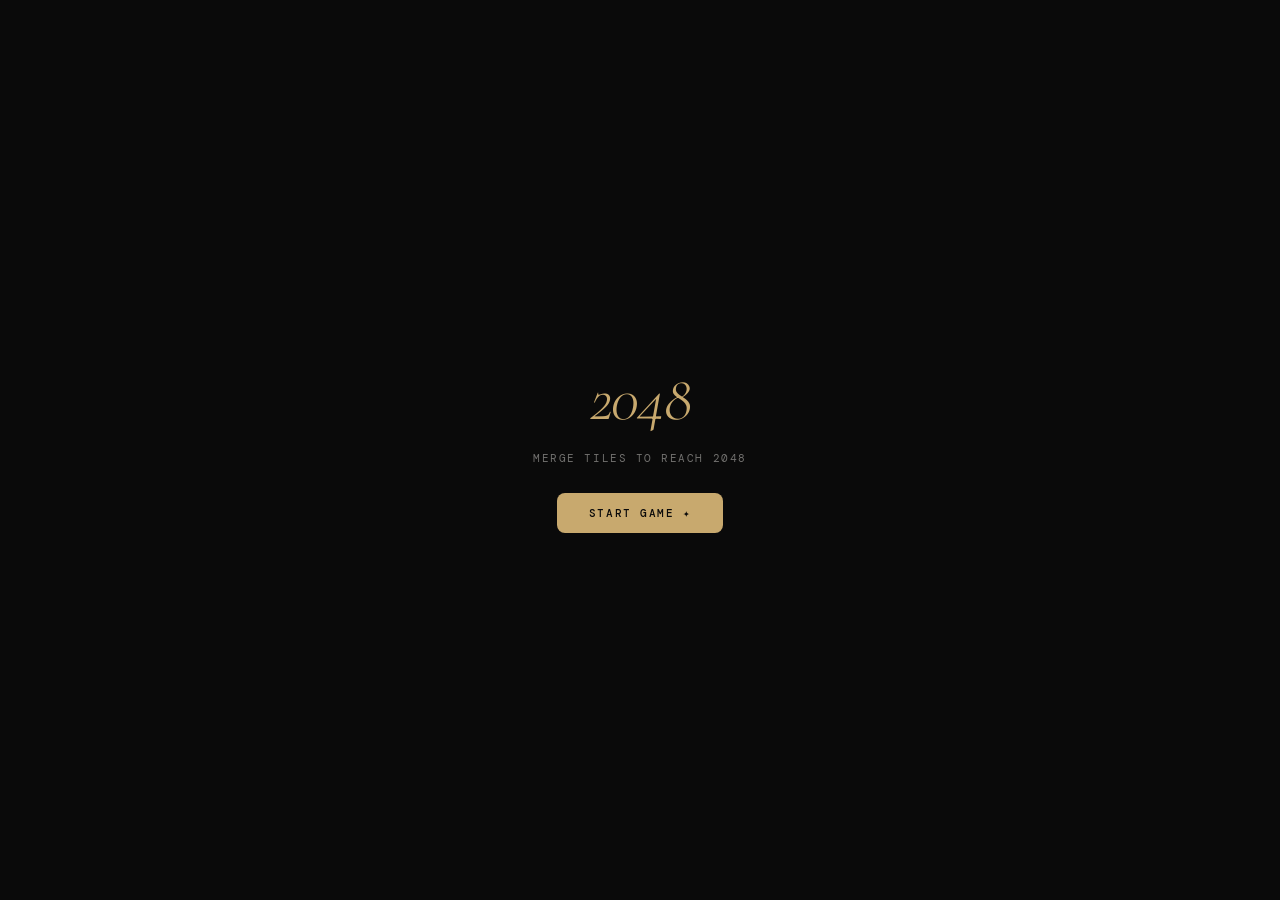
==== 2048.html @ 6834151e "games!!! added mini games and stuff, everything is working, could've been better, but i dont really " ====
<!DOCTYPE html>
<html lang="en" data-theme="dark">
<head>
<meta charset="UTF-8"/>
<meta name="viewport" content="width=device-width, initial-scale=1.0"/>
<title>2048</title>
<link href="https://fonts.googleapis.com/css2?family=DM+Mono:ital,wght@0,300;0,400;0,500&family=Cormorant+Garamond:ital,wght@0,300;0,400;0,600&display=swap" rel="stylesheet"/>
<style>
*, *::before, *::after { box-sizing: border-box; margin: 0; padding: 0; }

[data-theme="dark"] {
  --bg: #0a0a0a;
  --surface: #111111;
  --surface2: #181818;
  --border: rgba(255,255,255,0.08);
  --border2: rgba(255,255,255,0.15);
  --text: #f0ede8;
  --muted: rgba(240,237,232,0.45);
  --accent: #c8a96e;
  --accent-dim: rgba(200,169,110,0.12);
  --accent-border: rgba(200,169,110,0.3);
  --accent-text: #0a0a0a;
}
[data-theme="light"] {
  --bg: #f7f5f0;
  --surface: #ffffff;
  --surface2: #f0ede6;
  --border: rgba(0,0,0,0.08);
  --border2: rgba(0,0,0,0.16);
  --text: #1a1814;
  --muted: rgba(26,24,20,0.45);
  --accent: #9e7a3f;
  --accent-dim: rgba(158,122,63,0.10);
  --accent-border: rgba(158,122,63,0.3);
  --accent-text: #ffffff;
}

html, body {
  width: 100%; height: 100%;
  background: var(--bg);
  color: var(--text);
  font-family: 'DM Mono', monospace;
  overflow: hidden;
}

/* ── START SCREEN ── */
#start-screen {
  position: fixed;
  inset: 0;
  display: flex;
  flex-direction: column;
  align-items: center;
  justify-content: center;
  gap: 20px;
  background: var(--bg);
  z-index: 100;
}
#start-screen.hidden { display: none; }

.start-title {
  font-family: 'Cormorant Garamond', Georgia, serif;
  font-size: 64px;
  font-weight: 300;
  font-style: italic;
  color: var(--accent);
  letter-spacing: -0.02em;
  line-height: 1;
}
.start-sub {
  font-size: 11px;
  color: var(--muted);
  letter-spacing: 0.14em;
  text-transform: uppercase;
}
.start-btn {
  margin-top: 8px;
  padding: 13px 32px;
  background: var(--accent);
  border: none;
  border-radius: 8px;
  font-family: 'DM Mono', monospace;
  font-size: 11px;
  letter-spacing: 0.14em;
  text-transform: uppercase;
  color: var(--accent-text);
  cursor: pointer;
  font-weight: 500;
  transition: opacity 0.2s;
}
.start-btn:hover { opacity: 0.85; }

/* ── GAME SCREEN ── */
#game-screen {
  display: flex;
  flex-direction: column;
  align-items: center;
  justify-content: center;
  height: 100%;
  padding: 16px;
  gap: 14px;
}
#game-screen.hidden { display: none; }

/* ── HUD ── */
.hud {
  display: flex;
  gap: 12px;
  align-items: center;
}
.hud-box {
  background: var(--surface);
  border: 1px solid var(--border2);
  border-radius: 8px;
  padding: 7px 16px;
  text-align: center;
  min-width: 80px;
}
.hud-label {
  font-size: 8px;
  letter-spacing: 0.2em;
  text-transform: uppercase;
  color: var(--muted);
  display: block;
  margin-bottom: 3px;
}
.hud-val {
  font-size: 18px;
  font-weight: 500;
  color: var(--text);
}

/* ── BOARD ── */
.board-wrap {
  position: relative;
}
.board {
  display: grid;
  grid-template-columns: repeat(4, 90px);
  grid-template-rows: repeat(4, 90px);
  gap: 8px;
  background: var(--surface);
  border: 1px solid var(--accent-border);
  border-radius: 12px;
  padding: 10px;
  box-shadow: 0 0 40px rgba(200,169,110,0.07);
}

/* ── TILES ── */
.tile {
  width: 90px;
  height: 90px;
  border-radius: 8px;
  display: flex;
  align-items: center;
  justify-content: center;
  font-size: 26px;
  font-weight: 500;
  transition: all 0.08s ease;
  border: 1px solid;
}
.tile-0    { background: var(--surface2); border-color: var(--border); color: transparent; }
.tile-2    { background: rgba(200,169,110,0.08); border-color: rgba(200,169,110,0.18); color: var(--text); }
.tile-4    { background: rgba(200,169,110,0.15); border-color: rgba(200,169,110,0.28); color: var(--text); }
.tile-8    { background: #b8955a; border-color: #c8a96e; color: #fff; }
.tile-16   { background: #a07840; border-color: #c8a96e; color: #fff; }
.tile-32   { background: #8c6028; border-color: #c8a96e; color: #fff; font-size: 22px; }
.tile-64   { background: #6e4a14; border-color: #c8a96e; color: #f0ede8; font-size: 22px; }
.tile-128  { background: #c8a96e; border-color: #e0c080; color: #0a0a0a; font-size: 19px; }
.tile-256  { background: #d4b870; border-color: #e8d090; color: #0a0a0a; font-size: 19px; }
.tile-512  { background: #e0c880; border-color: #f0e0a0; color: #0a0a0a; font-size: 19px; }
.tile-1024 { background: #e8d890; border-color: #f8ebb0; color: #0a0a0a; font-size: 15px; }
.tile-2048 { background: #f0e8a0; border-color: #fff8c0; color: #0a0a0a; font-size: 15px; box-shadow: 0 0 24px rgba(240,232,160,0.4); }
.tile-4096 { background: #ffe0b0; border-color: #ffd090; color: #0a0a0a; font-size: 13px; }

.tile.pop {
  animation: tilePop 0.12s ease;
}
@keyframes tilePop {
  0%   { transform: scale(1); }
  50%  { transform: scale(1.1); }
  100% { transform: scale(1); }
}

/* ── GAMEOVER OVERLAY (on top of board only) ── */
.board-over {
  position: absolute;
  inset: 0;
  background: rgba(10,10,10,0.86);
  border-radius: 12px;
  display: none;
  flex-direction: column;
  align-items: center;
  justify-content: center;
  gap: 14px;
  z-index: 10;
}
.board-over.visible { display: flex; }
.over-title {
  font-family: 'Cormorant Garamond', Georgia, serif;
  font-size: 38px;
  font-weight: 300;
  font-style: italic;
  color: var(--accent);
}
.over-score {
  font-size: 12px;
  color: var(--muted);
  letter-spacing: 0.1em;
}
.over-btn {
  padding: 10px 24px;
  background: var(--accent);
  border: none;
  border-radius: 7px;
  font-family: 'DM Mono', monospace;
  font-size: 10px;
  letter-spacing: 0.14em;
  text-transform: uppercase;
  color: var(--accent-text);
  cursor: pointer;
  font-weight: 500;
  transition: opacity 0.2s;
}
.over-btn:hover { opacity: 0.85; }

/* ── CONTROLS ── */
.controls {
  display: flex;
  gap: 8px;
}
.btn {
  padding: 9px 20px;
  border-radius: 7px;
  font-family: 'DM Mono', monospace;
  font-size: 10px;
  letter-spacing: 0.12em;
  text-transform: uppercase;
  cursor: pointer;
  border: 1px solid;
  transition: all 0.18s ease;
}
.btn-primary {
  background: var(--accent);
  border-color: var(--accent);
  color: var(--accent-text);
  font-weight: 500;
}
.btn-primary:hover { opacity: 0.85; }
.btn-ghost {
  background: transparent;
  border-color: var(--border2);
  color: var(--muted);
}
.btn-ghost:hover { color: var(--text); border-color: var(--accent-border); }

.win-badge {
  background: var(--accent-dim);
  border: 1px solid var(--accent-border);
  border-radius: 100px;
  padding: 5px 14px;
  font-size: 10px;
  color: var(--accent);
  letter-spacing: 0.1em;
  display: none;
}
.win-badge.visible { display: inline-block; }

.note {
  font-size: 10px;
  color: var(--muted);
  letter-spacing: 0.08em;
}

/* ── SCROLLBAR ── */
::-webkit-scrollbar { width: 6px; height: 6px; }
::-webkit-scrollbar-track { background: var(--bg); }
::-webkit-scrollbar-thumb { background: var(--border2); border-radius: 100px; }
::-webkit-scrollbar-thumb:hover { background: var(--accent-border); }
::-webkit-scrollbar-corner { background: var(--bg); }
* { scrollbar-width: thin; scrollbar-color: var(--border2) var(--bg); }
</style>
</head>
<body>

<!-- START SCREEN -->
<div id="start-screen">
  <div class="start-title">2048</div>
  <div class="start-sub">Merge tiles to reach 2048</div>
  <button class="start-btn" onclick="startGame()">Start Game ✦</button>
</div>

<!-- GAME SCREEN -->
<div id="game-screen" class="hidden">
  <div class="hud">
    <div class="hud-box">
      <span class="hud-label">Score</span>
      <span class="hud-val" id="score">0</span>
    </div>
    <div class="hud-box">
      <span class="hud-label">Best</span>
      <span class="hud-val" id="best">0</span>
    </div>
  </div>

  <div class="win-badge" id="winBadge">✦ You reached 2048!</div>

  <div class="board-wrap">
    <div class="board" id="board"></div>
    <div class="board-over" id="boardOver">
      <div class="over-title" id="overTitle">Game Over</div>
      <div class="over-score" id="overScore"></div>
      <button class="over-btn" onclick="startGame()">↺ Try Again</button>
    </div>
  </div>

  <div class="controls">
    <button class="btn btn-primary" onclick="startGame()">↺ New Game</button>
    <button class="btn btn-ghost" onclick="undoMove()">↩ Undo</button>
  </div>
  <div class="note">Arrow keys · WASD · Swipe to merge tiles</div>
</div>

<script>
let board, score, best = 0, won = false, history = [];

function startGame() {
  board = Array.from({ length: 4 }, () => Array(4).fill(0));
  score = 0; won = false; history = [];
  addTile(); addTile();
  document.getElementById('start-screen').classList.add('hidden');
  document.getElementById('game-screen').classList.remove('hidden');
  document.getElementById('boardOver').classList.remove('visible');
  document.getElementById('winBadge').classList.remove('visible');
  render();
}

function addTile() {
  const empty = [];
  for (let r = 0; r < 4; r++)
    for (let c = 0; c < 4; c++)
      if (board[r][c] === 0) empty.push({ r, c });
  if (!empty.length) return null;
  const { r, c } = empty[Math.floor(Math.random() * empty.length)];
  board[r][c] = Math.random() < 0.9 ? 2 : 4;
  return { r, c };
}

function render(newCell) {
  const b = document.getElementById('board');
  b.innerHTML = '';
  for (let r = 0; r < 4; r++) {
    for (let c = 0; c < 4; c++) {
      const v = board[r][c];
      const el = document.createElement('div');
      el.className = 'tile tile-' + (v > 4096 ? 4096 : v);
      el.textContent = v || '';
      if (newCell && newCell.r === r && newCell.c === c) el.classList.add('pop');
      b.appendChild(el);
    }
  }
  document.getElementById('score').textContent = score;
  if (score > best) {
    best = score;
    document.getElementById('best').textContent = best;
  }
}

function slide(row) {
  let arr = row.filter(x => x);
  for (let i = 0; i < arr.length - 1; i++) {
    if (arr[i] === arr[i + 1]) {
      arr[i] *= 2;
      score += arr[i];
      arr.splice(i + 1, 1);
    }
  }
  while (arr.length < 4) arr.push(0);
  return arr;
}

function move(dir) {
  const prev = board.map(r => [...r]);
  let changed = false;

  if (dir === 'left') {
    for (let r = 0; r < 4; r++) {
      const n = slide(board[r]);
      if (n.some((v, i) => v !== board[r][i])) { board[r] = n; changed = true; }
    }
  } else if (dir === 'right') {
    for (let r = 0; r < 4; r++) {
      const n = slide([...board[r]].reverse()).reverse();
      if (n.some((v, i) => v !== board[r][i])) { board[r] = n; changed = true; }
    }
  } else if (dir === 'up') {
    for (let c = 0; c < 4; c++) {
      const col = board.map(r => r[c]);
      const n = slide(col);
      n.forEach((v, r) => { if (v !== board[r][c]) { board[r][c] = v; changed = true; } });
    }
  } else if (dir === 'down') {
    for (let c = 0; c < 4; c++) {
      const col = board.map(r => r[c]).reverse();
      const n = slide(col).reverse();
      n.forEach((v, r) => { if (v !== board[r][c]) { board[r][c] = v; changed = true; } });
    }
  }

  if (!changed) return;
  history.push({ board: prev.map(r => [...r]), score });
  const nc = addTile();

  if (!won && board.flat().includes(2048)) {
    won = true;
    document.getElementById('winBadge').classList.add('visible');
  }

  render(nc);

  if (isGameOver()) {
    document.getElementById('overTitle').textContent = 'Game Over';
    document.getElementById('overScore').textContent = 'Score: ' + score;
    document.getElementById('boardOver').classList.add('visible');
  }
}

function undoMove() {
  if (!history.length) return;
  const h = history.pop();
  board = h.board;
  score = h.score;
  render();
  document.getElementById('boardOver').classList.remove('visible');
}

function isGameOver() {
  for (let r = 0; r < 4; r++)
    for (let c = 0; c < 4; c++) {
      if (board[r][c] === 0) return false;
      if (c < 3 && board[r][c] === board[r][c + 1]) return false;
      if (r < 3 && board[r][c] === board[r + 1][c]) return false;
    }
  return true;
}

// Keyboard
document.addEventListener('keydown', e => {
  if (document.getElementById('start-screen').classList.contains('hidden') === false) return;
  const map = { ArrowLeft: 'left', ArrowRight: 'right', ArrowUp: 'up', ArrowDown: 'down', a: 'left', d: 'right', w: 'up', s: 'down' };
  if (map[e.key]) { e.preventDefault(); move(map[e.key]); }
});

// Touch swipe
let tx, ty;
document.addEventListener('touchstart', e => { tx = e.touches[0].clientX; ty = e.touches[0].clientY; }, { passive: true });
document.addEventListener('touchend', e => {
  if (!tx) return;
  const dx = e.changedTouches[0].clientX - tx;
  const dy = e.changedTouches[0].clientY - ty;
  if (Math.abs(dx) > Math.abs(dy)) { if (Math.abs(dx) > 30) move(dx > 0 ? 'right' : 'left'); }
  else { if (Math.abs(dy) > 30) move(dy > 0 ? 'down' : 'up'); }
  tx = ty = null;
}, { passive: true });

// Theme sync from parent
try {
  const t = window.parent.document.documentElement.getAttribute('data-theme');
  if (t) document.documentElement.setAttribute('data-theme', t);
} catch (e) {}
</script>
</body>
</html>
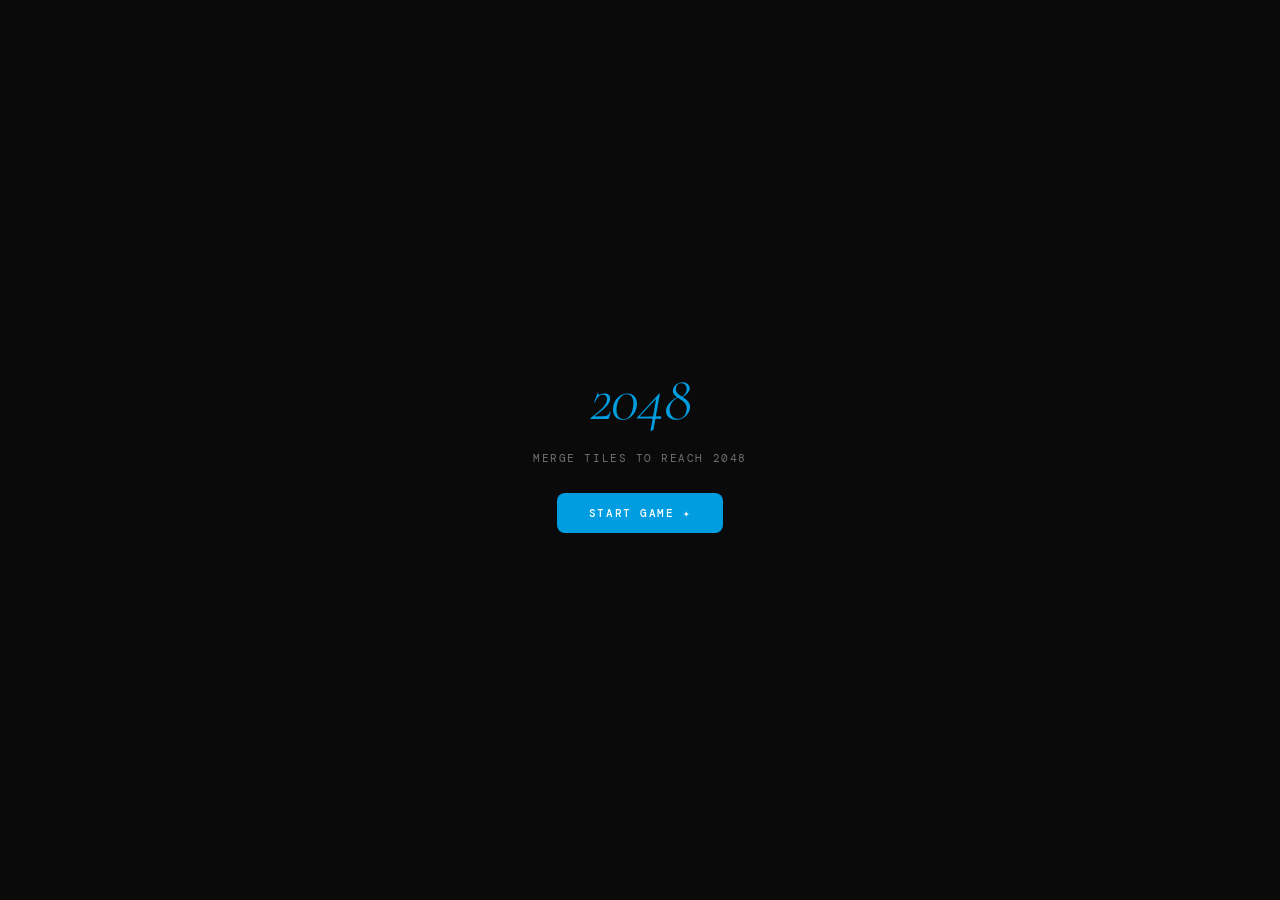
==== commit ab3e6a19: "Updates L/XL Insurance changes and Visual changes UI/UIX" ====
--- a/2048.html
+++ b/2048.html
@@ -1,472 +1,639 @@
-<!DOCTYPE html>
+﻿<!doctype html>
 <html lang="en" data-theme="dark">
-<head>
-<meta charset="UTF-8"/>
-<meta name="viewport" content="width=device-width, initial-scale=1.0"/>
-<title>2048</title>
-<link href="https://fonts.googleapis.com/css2?family=DM+Mono:ital,wght@0,300;0,400;0,500&family=Cormorant+Garamond:ital,wght@0,300;0,400;0,600&display=swap" rel="stylesheet"/>
-<style>
-*, *::before, *::after { box-sizing: border-box; margin: 0; padding: 0; }
-
-[data-theme="dark"] {
-  --bg: #0a0a0a;
-  --surface: #111111;
-  --surface2: #181818;
-  --border: rgba(255,255,255,0.08);
-  --border2: rgba(255,255,255,0.15);
-  --text: #f0ede8;
-  --muted: rgba(240,237,232,0.45);
-  --accent: #c8a96e;
-  --accent-dim: rgba(200,169,110,0.12);
-  --accent-border: rgba(200,169,110,0.3);
-  --accent-text: #0a0a0a;
-}
-[data-theme="light"] {
-  --bg: #f7f5f0;
-  --surface: #ffffff;
-  --surface2: #f0ede6;
-  --border: rgba(0,0,0,0.08);
-  --border2: rgba(0,0,0,0.16);
-  --text: #1a1814;
-  --muted: rgba(26,24,20,0.45);
-  --accent: #9e7a3f;
-  --accent-dim: rgba(158,122,63,0.10);
-  --accent-border: rgba(158,122,63,0.3);
-  --accent-text: #ffffff;
-}
-
-html, body {
-  width: 100%; height: 100%;
-  background: var(--bg);
-  color: var(--text);
-  font-family: 'DM Mono', monospace;
-  overflow: hidden;
-}
-
-/* ── START SCREEN ── */
-#start-screen {
-  position: fixed;
-  inset: 0;
-  display: flex;
-  flex-direction: column;
-  align-items: center;
-  justify-content: center;
-  gap: 20px;
-  background: var(--bg);
-  z-index: 100;
-}
-#start-screen.hidden { display: none; }
-
-.start-title {
-  font-family: 'Cormorant Garamond', Georgia, serif;
-  font-size: 64px;
-  font-weight: 300;
-  font-style: italic;
-  color: var(--accent);
-  letter-spacing: -0.02em;
-  line-height: 1;
-}
-.start-sub {
-  font-size: 11px;
-  color: var(--muted);
-  letter-spacing: 0.14em;
-  text-transform: uppercase;
-}
-.start-btn {
-  margin-top: 8px;
-  padding: 13px 32px;
-  background: var(--accent);
-  border: none;
-  border-radius: 8px;
-  font-family: 'DM Mono', monospace;
-  font-size: 11px;
-  letter-spacing: 0.14em;
-  text-transform: uppercase;
-  color: var(--accent-text);
-  cursor: pointer;
-  font-weight: 500;
-  transition: opacity 0.2s;
-}
-.start-btn:hover { opacity: 0.85; }
-
-/* ── GAME SCREEN ── */
-#game-screen {
-  display: flex;
-  flex-direction: column;
-  align-items: center;
-  justify-content: center;
-  height: 100%;
-  padding: 16px;
-  gap: 14px;
-}
-#game-screen.hidden { display: none; }
-
-/* ── HUD ── */
-.hud {
-  display: flex;
-  gap: 12px;
-  align-items: center;
-}
-.hud-box {
-  background: var(--surface);
-  border: 1px solid var(--border2);
-  border-radius: 8px;
-  padding: 7px 16px;
-  text-align: center;
-  min-width: 80px;
-}
-.hud-label {
-  font-size: 8px;
-  letter-spacing: 0.2em;
-  text-transform: uppercase;
-  color: var(--muted);
-  display: block;
-  margin-bottom: 3px;
-}
-.hud-val {
-  font-size: 18px;
-  font-weight: 500;
-  color: var(--text);
-}
-
-/* ── BOARD ── */
-.board-wrap {
-  position: relative;
-}
-.board {
-  display: grid;
-  grid-template-columns: repeat(4, 90px);
-  grid-template-rows: repeat(4, 90px);
-  gap: 8px;
-  background: var(--surface);
-  border: 1px solid var(--accent-border);
-  border-radius: 12px;
-  padding: 10px;
-  box-shadow: 0 0 40px rgba(200,169,110,0.07);
-}
-
-/* ── TILES ── */
-.tile {
-  width: 90px;
-  height: 90px;
-  border-radius: 8px;
-  display: flex;
-  align-items: center;
-  justify-content: center;
-  font-size: 26px;
-  font-weight: 500;
-  transition: all 0.08s ease;
-  border: 1px solid;
-}
-.tile-0    { background: var(--surface2); border-color: var(--border); color: transparent; }
-.tile-2    { background: rgba(200,169,110,0.08); border-color: rgba(200,169,110,0.18); color: var(--text); }
-.tile-4    { background: rgba(200,169,110,0.15); border-color: rgba(200,169,110,0.28); color: var(--text); }
-.tile-8    { background: #b8955a; border-color: #c8a96e; color: #fff; }
-.tile-16   { background: #a07840; border-color: #c8a96e; color: #fff; }
-.tile-32   { background: #8c6028; border-color: #c8a96e; color: #fff; font-size: 22px; }
-.tile-64   { background: #6e4a14; border-color: #c8a96e; color: #f0ede8; font-size: 22px; }
-.tile-128  { background: #c8a96e; border-color: #e0c080; color: #0a0a0a; font-size: 19px; }
-.tile-256  { background: #d4b870; border-color: #e8d090; color: #0a0a0a; font-size: 19px; }
-.tile-512  { background: #e0c880; border-color: #f0e0a0; color: #0a0a0a; font-size: 19px; }
-.tile-1024 { background: #e8d890; border-color: #f8ebb0; color: #0a0a0a; font-size: 15px; }
-.tile-2048 { background: #f0e8a0; border-color: #fff8c0; color: #0a0a0a; font-size: 15px; box-shadow: 0 0 24px rgba(240,232,160,0.4); }
-.tile-4096 { background: #ffe0b0; border-color: #ffd090; color: #0a0a0a; font-size: 13px; }
-
-.tile.pop {
-  animation: tilePop 0.12s ease;
-}
-@keyframes tilePop {
-  0%   { transform: scale(1); }
-  50%  { transform: scale(1.1); }
-  100% { transform: scale(1); }
-}
-
-/* ── GAMEOVER OVERLAY (on top of board only) ── */
-.board-over {
-  position: absolute;
-  inset: 0;
-  background: rgba(10,10,10,0.86);
-  border-radius: 12px;
-  display: none;
-  flex-direction: column;
-  align-items: center;
-  justify-content: center;
-  gap: 14px;
-  z-index: 10;
-}
-.board-over.visible { display: flex; }
-.over-title {
-  font-family: 'Cormorant Garamond', Georgia, serif;
-  font-size: 38px;
-  font-weight: 300;
-  font-style: italic;
-  color: var(--accent);
-}
-.over-score {
-  font-size: 12px;
-  color: var(--muted);
-  letter-spacing: 0.1em;
-}
-.over-btn {
-  padding: 10px 24px;
-  background: var(--accent);
-  border: none;
-  border-radius: 7px;
-  font-family: 'DM Mono', monospace;
-  font-size: 10px;
-  letter-spacing: 0.14em;
-  text-transform: uppercase;
-  color: var(--accent-text);
-  cursor: pointer;
-  font-weight: 500;
-  transition: opacity 0.2s;
-}
-.over-btn:hover { opacity: 0.85; }
-
-/* ── CONTROLS ── */
-.controls {
-  display: flex;
-  gap: 8px;
-}
-.btn {
-  padding: 9px 20px;
-  border-radius: 7px;
-  font-family: 'DM Mono', monospace;
-  font-size: 10px;
-  letter-spacing: 0.12em;
-  text-transform: uppercase;
-  cursor: pointer;
-  border: 1px solid;
-  transition: all 0.18s ease;
-}
-.btn-primary {
-  background: var(--accent);
-  border-color: var(--accent);
-  color: var(--accent-text);
-  font-weight: 500;
-}
-.btn-primary:hover { opacity: 0.85; }
-.btn-ghost {
-  background: transparent;
-  border-color: var(--border2);
-  color: var(--muted);
-}
-.btn-ghost:hover { color: var(--text); border-color: var(--accent-border); }
-
-.win-badge {
-  background: var(--accent-dim);
-  border: 1px solid var(--accent-border);
-  border-radius: 100px;
-  padding: 5px 14px;
-  font-size: 10px;
-  color: var(--accent);
-  letter-spacing: 0.1em;
-  display: none;
-}
-.win-badge.visible { display: inline-block; }
-
-.note {
-  font-size: 10px;
-  color: var(--muted);
-  letter-spacing: 0.08em;
-}
-
-/* ── SCROLLBAR ── */
-::-webkit-scrollbar { width: 6px; height: 6px; }
-::-webkit-scrollbar-track { background: var(--bg); }
-::-webkit-scrollbar-thumb { background: var(--border2); border-radius: 100px; }
-::-webkit-scrollbar-thumb:hover { background: var(--accent-border); }
-::-webkit-scrollbar-corner { background: var(--bg); }
-* { scrollbar-width: thin; scrollbar-color: var(--border2) var(--bg); }
-</style>
-</head>
-<body>
-
-<!-- START SCREEN -->
-<div id="start-screen">
-  <div class="start-title">2048</div>
-  <div class="start-sub">Merge tiles to reach 2048</div>
-  <button class="start-btn" onclick="startGame()">Start Game ✦</button>
-</div>
-
-<!-- GAME SCREEN -->
-<div id="game-screen" class="hidden">
-  <div class="hud">
-    <div class="hud-box">
-      <span class="hud-label">Score</span>
-      <span class="hud-val" id="score">0</span>
+  <head>
+    <meta charset="UTF-8" />
+    <meta name="viewport" content="width=device-width, initial-scale=1.0" />
+    <title>2048</title>
+    <link
+      href="https://fonts.googleapis.com/css2?family=DM+Mono:ital,wght@0,300;0,400;0,500&family=Cormorant+Garamond:ital,wght@0,300;0,400;0,600&display=swap"
+      rel="stylesheet"
+    />
+    <style>
+      *,
+      *::before,
+      *::after {
+        box-sizing: border-box;
+        margin: 0;
+        padding: 0;
+      }
+
+      [data-theme="dark"] {
+        --bg: #0a0a0a;
+        --surface: #111111;
+        --surface2: #181818;
+        --border: rgba(255, 255, 255, 0.08);
+        --border2: rgba(255, 255, 255, 0.15);
+        --text: #f0ede8;
+        --muted: rgba(240, 237, 232, 0.45);
+        --accent: #009de0;
+        --accent-dim: rgba(0, 157, 224, 0.12);
+        --accent-border: rgba(0, 157, 224, 0.3);
+        --accent-text: #ffffff;
+      }
+      [data-theme="light"] {
+        --bg: #f7f5f0;
+        --surface: #ffffff;
+        --surface2: #f0ede6;
+        --border: rgba(0, 0, 0, 0.08);
+        --border2: rgba(0, 0, 0, 0.16);
+        --text: #1a1814;
+        --muted: rgba(26, 24, 20, 0.45);
+        --accent: #0085c0;
+        --accent-dim: rgba(0, 133, 192, 0.1);
+        --accent-border: rgba(0, 133, 192, 0.3);
+        --accent-text: #ffffff;
+      }
+
+      html,
+      body {
+        width: 100%;
+        height: 100%;
+        background: var(--bg);
+        color: var(--text);
+        font-family: "DM Mono", monospace;
+        overflow: hidden;
+      }
+
+      /* ── START SCREEN ── */
+      #start-screen {
+        position: fixed;
+        inset: 0;
+        display: flex;
+        flex-direction: column;
+        align-items: center;
+        justify-content: center;
+        gap: 20px;
+        background: var(--bg);
+        z-index: 100;
+      }
+      #start-screen.hidden {
+        display: none;
+      }
+
+      .start-title {
+        font-family: "Cormorant Garamond", Georgia, serif;
+        font-size: 64px;
+        font-weight: 300;
+        font-style: italic;
+        color: var(--accent);
+        letter-spacing: -0.02em;
+        line-height: 1;
+      }
+      .start-sub {
+        font-size: 11px;
+        color: var(--muted);
+        letter-spacing: 0.14em;
+        text-transform: uppercase;
+      }
+      .start-btn {
+        margin-top: 8px;
+        padding: 13px 32px;
+        background: var(--accent);
+        border: none;
+        border-radius: 8px;
+        font-family: "DM Mono", monospace;
+        font-size: 11px;
+        letter-spacing: 0.14em;
+        text-transform: uppercase;
+        color: var(--accent-text);
+        cursor: pointer;
+        font-weight: 500;
+        transition: opacity 0.2s;
+      }
+      .start-btn:hover {
+        opacity: 0.85;
+      }
+
+      /* ── GAME SCREEN ── */
+      #game-screen {
+        display: flex;
+        flex-direction: column;
+        align-items: center;
+        justify-content: center;
+        height: 100%;
+        padding: 16px;
+        gap: 14px;
+      }
+      #game-screen.hidden {
+        display: none;
+      }
+
+      /* ── HUD ── */
+      .hud {
+        display: flex;
+        gap: 12px;
+        align-items: center;
+      }
+      .hud-box {
+        background: var(--surface);
+        border: 1px solid var(--border2);
+        border-radius: 8px;
+        padding: 7px 16px;
+        text-align: center;
+        min-width: 80px;
+      }
+      .hud-label {
+        font-size: 8px;
+        letter-spacing: 0.2em;
+        text-transform: uppercase;
+        color: var(--muted);
+        display: block;
+        margin-bottom: 3px;
+      }
+      .hud-val {
+        font-size: 18px;
+        font-weight: 500;
+        color: var(--text);
+      }
+
+      /* ── BOARD ── */
+      .board-wrap {
+        position: relative;
+      }
+      .board {
+        display: grid;
+        grid-template-columns: repeat(4, 90px);
+        grid-template-rows: repeat(4, 90px);
+        gap: 8px;
+        background: var(--surface);
+        border: 1px solid var(--accent-border);
+        border-radius: 12px;
+        padding: 10px;
+        box-shadow: 0 0 40px rgba(0, 157, 224, 0.07);
+      }
+
+      /* ── TILES ── */
+      .tile {
+        width: 90px;
+        height: 90px;
+        border-radius: 8px;
+        display: flex;
+        align-items: center;
+        justify-content: center;
+        font-size: 26px;
+        font-weight: 500;
+        transition: all 0.08s ease;
+        border: 1px solid;
+      }
+      .tile-0 {
+        background: var(--surface2);
+        border-color: var(--border);
+        color: transparent;
+      }
+      .tile-2 {
+        background: rgba(0, 157, 224, 0.08);
+        border-color: rgba(0, 157, 224, 0.18);
+        color: var(--text);
+      }
+      .tile-4 {
+        background: rgba(0, 157, 224, 0.15);
+        border-color: rgba(0, 157, 224, 0.28);
+        color: var(--text);
+      }
+      .tile-8 {
+        background: #b8955a;
+        border-color: #009de0;
+        color: #fff;
+      }
+      .tile-16 {
+        background: #a07840;
+        border-color: #009de0;
+        color: #fff;
+      }
+      .tile-32 {
+        background: #8c6028;
+        border-color: #009de0;
+        color: #fff;
+        font-size: 22px;
+      }
+      .tile-64 {
+        background: #6e4a14;
+        border-color: #009de0;
+        color: #f0ede8;
+        font-size: 22px;
+      }
+      .tile-128 {
+        background: #009de0;
+        border-color: #e0c080;
+        color: #0a0a0a;
+        font-size: 19px;
+      }
+      .tile-256 {
+        background: #d4b870;
+        border-color: #e8d090;
+        color: #0a0a0a;
+        font-size: 19px;
+      }
+      .tile-512 {
+        background: #e0c880;
+        border-color: #f0e0a0;
+        color: #0a0a0a;
+        font-size: 19px;
+      }
+      .tile-1024 {
+        background: #e8d890;
+        border-color: #f8ebb0;
+        color: #0a0a0a;
+        font-size: 15px;
+      }
+      .tile-2048 {
+        background: #f0e8a0;
+        border-color: #fff8c0;
+        color: #0a0a0a;
+        font-size: 15px;
+        box-shadow: 0 0 24px rgba(240, 232, 160, 0.4);
+      }
+      .tile-4096 {
+        background: #ffe0b0;
+        border-color: #ffd090;
+        color: #0a0a0a;
+        font-size: 13px;
+      }
+
+      .tile.pop {
+        animation: tilePop 0.12s ease;
+      }
+      @keyframes tilePop {
+        0% {
+          transform: scale(1);
+        }
+        50% {
+          transform: scale(1.1);
+        }
+        100% {
+          transform: scale(1);
+        }
+      }
+
+      /* ── GAMEOVER OVERLAY (on top of board only) ── */
+      .board-over {
+        position: absolute;
+        inset: 0;
+        background: rgba(10, 10, 10, 0.86);
+        border-radius: 12px;
+        display: none;
+        flex-direction: column;
+        align-items: center;
+        justify-content: center;
+        gap: 14px;
+        z-index: 10;
+      }
+      .board-over.visible {
+        display: flex;
+      }
+      .over-title {
+        font-family: "Cormorant Garamond", Georgia, serif;
+        font-size: 38px;
+        font-weight: 300;
+        font-style: italic;
+        color: var(--accent);
+      }
+      .over-score {
+        font-size: 12px;
+        color: var(--muted);
+        letter-spacing: 0.1em;
+      }
+      .over-btn {
+        padding: 10px 24px;
+        background: var(--accent);
+        border: none;
+        border-radius: 7px;
+        font-family: "DM Mono", monospace;
+        font-size: 10px;
+        letter-spacing: 0.14em;
+        text-transform: uppercase;
+        color: var(--accent-text);
+        cursor: pointer;
+        font-weight: 500;
+        transition: opacity 0.2s;
+      }
+      .over-btn:hover {
+        opacity: 0.85;
+      }
+
+      /* ── CONTROLS ── */
+      .controls {
+        display: flex;
+        gap: 8px;
+      }
+      .btn {
+        padding: 9px 20px;
+        border-radius: 7px;
+        font-family: "DM Mono", monospace;
+        font-size: 10px;
+        letter-spacing: 0.12em;
+        text-transform: uppercase;
+        cursor: pointer;
+        border: 1px solid;
+        transition: all 0.18s ease;
+      }
+      .btn-primary {
+        background: var(--accent);
+        border-color: var(--accent);
+        color: var(--accent-text);
+        font-weight: 500;
+      }
+      .btn-primary:hover {
+        opacity: 0.85;
+      }
+      .btn-ghost {
+        background: transparent;
+        border-color: var(--border2);
+        color: var(--muted);
+      }
+      .btn-ghost:hover {
+        color: var(--text);
+        border-color: var(--accent-border);
+      }
+
+      .win-badge {
+        background: var(--accent-dim);
+        border: 1px solid var(--accent-border);
+        border-radius: 100px;
+        padding: 5px 14px;
+        font-size: 10px;
+        color: var(--accent);
+        letter-spacing: 0.1em;
+        display: none;
+      }
+      .win-badge.visible {
+        display: inline-block;
+      }
+
+      .note {
+        font-size: 10px;
+        color: var(--muted);
+        letter-spacing: 0.08em;
+      }
+
+      /* ── SCROLLBAR ── */
+      ::-webkit-scrollbar {
+        width: 6px;
+        height: 6px;
+      }
+      ::-webkit-scrollbar-track {
+        background: var(--bg);
+      }
+      ::-webkit-scrollbar-thumb {
+        background: var(--border2);
+        border-radius: 100px;
+      }
+      ::-webkit-scrollbar-thumb:hover {
+        background: var(--accent-border);
+      }
+      ::-webkit-scrollbar-corner {
+        background: var(--bg);
+      }
+      * {
+        scrollbar-width: thin;
+        scrollbar-color: var(--border2) var(--bg);
+      }
+    </style>
+  </head>
+  <body>
+    <!-- START SCREEN -->
+    <div id="start-screen">
+      <div class="start-title">2048</div>
+      <div class="start-sub">Merge tiles to reach 2048</div>
+      <button class="start-btn" onclick="startGame()">Start Game ✦</button>
     </div>
-    <div class="hud-box">
-      <span class="hud-label">Best</span>
-      <span class="hud-val" id="best">0</span>
+
+    <!-- GAME SCREEN -->
+    <div id="game-screen" class="hidden">
+      <div class="hud">
+        <div class="hud-box">
+          <span class="hud-label">Score</span>
+          <span class="hud-val" id="score">0</span>
+        </div>
+        <div class="hud-box">
+          <span class="hud-label">Best</span>
+          <span class="hud-val" id="best">0</span>
+        </div>
+      </div>
+
+      <div class="win-badge" id="winBadge">✦ You reached 2048!</div>
+
+      <div class="board-wrap">
+        <div class="board" id="board"></div>
+        <div class="board-over" id="boardOver">
+          <div class="over-title" id="overTitle">Game Over</div>
+          <div class="over-score" id="overScore"></div>
+          <button class="over-btn" onclick="startGame()">↺ Try Again</button>
+        </div>
+      </div>
+
+      <div class="controls">
+        <button class="btn btn-primary" onclick="startGame()">
+          ↺ New Game
+        </button>
+        <button class="btn btn-ghost" onclick="undoMove()">↩ Undo</button>
+      </div>
+      <div class="note">Arrow keys · WASD · Swipe to merge tiles</div>
     </div>
-  </div>
-
-  <div class="win-badge" id="winBadge">✦ You reached 2048!</div>
-
-  <div class="board-wrap">
-    <div class="board" id="board"></div>
-    <div class="board-over" id="boardOver">
-      <div class="over-title" id="overTitle">Game Over</div>
-      <div class="over-score" id="overScore"></div>
-      <button class="over-btn" onclick="startGame()">↺ Try Again</button>
-    </div>
-  </div>
-
-  <div class="controls">
-    <button class="btn btn-primary" onclick="startGame()">↺ New Game</button>
-    <button class="btn btn-ghost" onclick="undoMove()">↩ Undo</button>
-  </div>
-  <div class="note">Arrow keys · WASD · Swipe to merge tiles</div>
-</div>
-
-<script>
-let board, score, best = 0, won = false, history = [];
-
-function startGame() {
-  board = Array.from({ length: 4 }, () => Array(4).fill(0));
-  score = 0; won = false; history = [];
-  addTile(); addTile();
-  document.getElementById('start-screen').classList.add('hidden');
-  document.getElementById('game-screen').classList.remove('hidden');
-  document.getElementById('boardOver').classList.remove('visible');
-  document.getElementById('winBadge').classList.remove('visible');
-  render();
-}
-
-function addTile() {
-  const empty = [];
-  for (let r = 0; r < 4; r++)
-    for (let c = 0; c < 4; c++)
-      if (board[r][c] === 0) empty.push({ r, c });
-  if (!empty.length) return null;
-  const { r, c } = empty[Math.floor(Math.random() * empty.length)];
-  board[r][c] = Math.random() < 0.9 ? 2 : 4;
-  return { r, c };
-}
-
-function render(newCell) {
-  const b = document.getElementById('board');
-  b.innerHTML = '';
-  for (let r = 0; r < 4; r++) {
-    for (let c = 0; c < 4; c++) {
-      const v = board[r][c];
-      const el = document.createElement('div');
-      el.className = 'tile tile-' + (v > 4096 ? 4096 : v);
-      el.textContent = v || '';
-      if (newCell && newCell.r === r && newCell.c === c) el.classList.add('pop');
-      b.appendChild(el);
-    }
-  }
-  document.getElementById('score').textContent = score;
-  if (score > best) {
-    best = score;
-    document.getElementById('best').textContent = best;
-  }
-}
-
-function slide(row) {
-  let arr = row.filter(x => x);
-  for (let i = 0; i < arr.length - 1; i++) {
-    if (arr[i] === arr[i + 1]) {
-      arr[i] *= 2;
-      score += arr[i];
-      arr.splice(i + 1, 1);
-    }
-  }
-  while (arr.length < 4) arr.push(0);
-  return arr;
-}
-
-function move(dir) {
-  const prev = board.map(r => [...r]);
-  let changed = false;
-
-  if (dir === 'left') {
-    for (let r = 0; r < 4; r++) {
-      const n = slide(board[r]);
-      if (n.some((v, i) => v !== board[r][i])) { board[r] = n; changed = true; }
-    }
-  } else if (dir === 'right') {
-    for (let r = 0; r < 4; r++) {
-      const n = slide([...board[r]].reverse()).reverse();
-      if (n.some((v, i) => v !== board[r][i])) { board[r] = n; changed = true; }
-    }
-  } else if (dir === 'up') {
-    for (let c = 0; c < 4; c++) {
-      const col = board.map(r => r[c]);
-      const n = slide(col);
-      n.forEach((v, r) => { if (v !== board[r][c]) { board[r][c] = v; changed = true; } });
-    }
-  } else if (dir === 'down') {
-    for (let c = 0; c < 4; c++) {
-      const col = board.map(r => r[c]).reverse();
-      const n = slide(col).reverse();
-      n.forEach((v, r) => { if (v !== board[r][c]) { board[r][c] = v; changed = true; } });
-    }
-  }
-
-  if (!changed) return;
-  history.push({ board: prev.map(r => [...r]), score });
-  const nc = addTile();
-
-  if (!won && board.flat().includes(2048)) {
-    won = true;
-    document.getElementById('winBadge').classList.add('visible');
-  }
-
-  render(nc);
-
-  if (isGameOver()) {
-    document.getElementById('overTitle').textContent = 'Game Over';
-    document.getElementById('overScore').textContent = 'Score: ' + score;
-    document.getElementById('boardOver').classList.add('visible');
-  }
-}
-
-function undoMove() {
-  if (!history.length) return;
-  const h = history.pop();
-  board = h.board;
-  score = h.score;
-  render();
-  document.getElementById('boardOver').classList.remove('visible');
-}
-
-function isGameOver() {
-  for (let r = 0; r < 4; r++)
-    for (let c = 0; c < 4; c++) {
-      if (board[r][c] === 0) return false;
-      if (c < 3 && board[r][c] === board[r][c + 1]) return false;
-      if (r < 3 && board[r][c] === board[r + 1][c]) return false;
-    }
-  return true;
-}
-
-// Keyboard
-document.addEventListener('keydown', e => {
-  if (document.getElementById('start-screen').classList.contains('hidden') === false) return;
-  const map = { ArrowLeft: 'left', ArrowRight: 'right', ArrowUp: 'up', ArrowDown: 'down', a: 'left', d: 'right', w: 'up', s: 'down' };
-  if (map[e.key]) { e.preventDefault(); move(map[e.key]); }
-});
-
-// Touch swipe
-let tx, ty;
-document.addEventListener('touchstart', e => { tx = e.touches[0].clientX; ty = e.touches[0].clientY; }, { passive: true });
-document.addEventListener('touchend', e => {
-  if (!tx) return;
-  const dx = e.changedTouches[0].clientX - tx;
-  const dy = e.changedTouches[0].clientY - ty;
-  if (Math.abs(dx) > Math.abs(dy)) { if (Math.abs(dx) > 30) move(dx > 0 ? 'right' : 'left'); }
-  else { if (Math.abs(dy) > 30) move(dy > 0 ? 'down' : 'up'); }
-  tx = ty = null;
-}, { passive: true });
-
-// Theme sync from parent
-try {
-  const t = window.parent.document.documentElement.getAttribute('data-theme');
-  if (t) document.documentElement.setAttribute('data-theme', t);
-} catch (e) {}
-</script>
-</body>
+
+    <script>
+      let board,
+        score,
+        best = 0,
+        won = false,
+        history = [];
+
+      function startGame() {
+        board = Array.from({ length: 4 }, () => Array(4).fill(0));
+        score = 0;
+        won = false;
+        history = [];
+        addTile();
+        addTile();
+        document.getElementById("start-screen").classList.add("hidden");
+        document.getElementById("game-screen").classList.remove("hidden");
+        document.getElementById("boardOver").classList.remove("visible");
+        document.getElementById("winBadge").classList.remove("visible");
+        render();
+      }
+
+      function addTile() {
+        const empty = [];
+        for (let r = 0; r < 4; r++)
+          for (let c = 0; c < 4; c++)
+            if (board[r][c] === 0) empty.push({ r, c });
+        if (!empty.length) return null;
+        const { r, c } = empty[Math.floor(Math.random() * empty.length)];
+        board[r][c] = Math.random() < 0.9 ? 2 : 4;
+        return { r, c };
+      }
+
+      function render(newCell) {
+        const b = document.getElementById("board");
+        b.innerHTML = "";
+        for (let r = 0; r < 4; r++) {
+          for (let c = 0; c < 4; c++) {
+            const v = board[r][c];
+            const el = document.createElement("div");
+            el.className = "tile tile-" + (v > 4096 ? 4096 : v);
+            el.textContent = v || "";
+            if (newCell && newCell.r === r && newCell.c === c)
+              el.classList.add("pop");
+            b.appendChild(el);
+          }
+        }
+        document.getElementById("score").textContent = score;
+        if (score > best) {
+          best = score;
+          document.getElementById("best").textContent = best;
+        }
+      }
+
+      function slide(row) {
+        let arr = row.filter((x) => x);
+        for (let i = 0; i < arr.length - 1; i++) {
+          if (arr[i] === arr[i + 1]) {
+            arr[i] *= 2;
+            score += arr[i];
+            arr.splice(i + 1, 1);
+          }
+        }
+        while (arr.length < 4) arr.push(0);
+        return arr;
+      }
+
+      function move(dir) {
+        const prev = board.map((r) => [...r]);
+        let changed = false;
+
+        if (dir === "left") {
+          for (let r = 0; r < 4; r++) {
+            const n = slide(board[r]);
+            if (n.some((v, i) => v !== board[r][i])) {
+              board[r] = n;
+              changed = true;
+            }
+          }
+        } else if (dir === "right") {
+          for (let r = 0; r < 4; r++) {
+            const n = slide([...board[r]].reverse()).reverse();
+            if (n.some((v, i) => v !== board[r][i])) {
+              board[r] = n;
+              changed = true;
+            }
+          }
+        } else if (dir === "up") {
+          for (let c = 0; c < 4; c++) {
+            const col = board.map((r) => r[c]);
+            const n = slide(col);
+            n.forEach((v, r) => {
+              if (v !== board[r][c]) {
+                board[r][c] = v;
+                changed = true;
+              }
+            });
+          }
+        } else if (dir === "down") {
+          for (let c = 0; c < 4; c++) {
+            const col = board.map((r) => r[c]).reverse();
+            const n = slide(col).reverse();
+            n.forEach((v, r) => {
+              if (v !== board[r][c]) {
+                board[r][c] = v;
+                changed = true;
+              }
+            });
+          }
+        }
+
+        if (!changed) return;
+        history.push({ board: prev.map((r) => [...r]), score });
+        const nc = addTile();
+
+        if (!won && board.flat().includes(2048)) {
+          won = true;
+          document.getElementById("winBadge").classList.add("visible");
+        }
+
+        render(nc);
+
+        if (isGameOver()) {
+          document.getElementById("overTitle").textContent = "Game Over";
+          document.getElementById("overScore").textContent = "Score: " + score;
+          document.getElementById("boardOver").classList.add("visible");
+        }
+      }
+
+      function undoMove() {
+        if (!history.length) return;
+        const h = history.pop();
+        board = h.board;
+        score = h.score;
+        render();
+        document.getElementById("boardOver").classList.remove("visible");
+      }
+
+      function isGameOver() {
+        for (let r = 0; r < 4; r++)
+          for (let c = 0; c < 4; c++) {
+            if (board[r][c] === 0) return false;
+            if (c < 3 && board[r][c] === board[r][c + 1]) return false;
+            if (r < 3 && board[r][c] === board[r + 1][c]) return false;
+          }
+        return true;
+      }
+
+      // Keyboard
+      document.addEventListener("keydown", (e) => {
+        if (
+          document
+            .getElementById("start-screen")
+            .classList.contains("hidden") === false
+        )
+          return;
+        const map = {
+          ArrowLeft: "left",
+          ArrowRight: "right",
+          ArrowUp: "up",
+          ArrowDown: "down",
+          a: "left",
+          d: "right",
+          w: "up",
+          s: "down",
+        };
+        if (map[e.key]) {
+          e.preventDefault();
+          move(map[e.key]);
+        }
+      });
+
+      // Touch swipe
+      let tx, ty;
+      document.addEventListener(
+        "touchstart",
+        (e) => {
+          tx = e.touches[0].clientX;
+          ty = e.touches[0].clientY;
+        },
+        { passive: true },
+      );
+      document.addEventListener(
+        "touchend",
+        (e) => {
+          if (!tx) return;
+          const dx = e.changedTouches[0].clientX - tx;
+          const dy = e.changedTouches[0].clientY - ty;
+          if (Math.abs(dx) > Math.abs(dy)) {
+            if (Math.abs(dx) > 30) move(dx > 0 ? "right" : "left");
+          } else {
+            if (Math.abs(dy) > 30) move(dy > 0 ? "down" : "up");
+          }
+          tx = ty = null;
+        },
+        { passive: true },
+      );
+
+      // Theme sync from parent
+      try {
+        const t =
+          window.parent.document.documentElement.getAttribute("data-theme");
+        if (t) document.documentElement.setAttribute("data-theme", t);
+      } catch (e) {}
+    </script>
+  </body>
 </html>
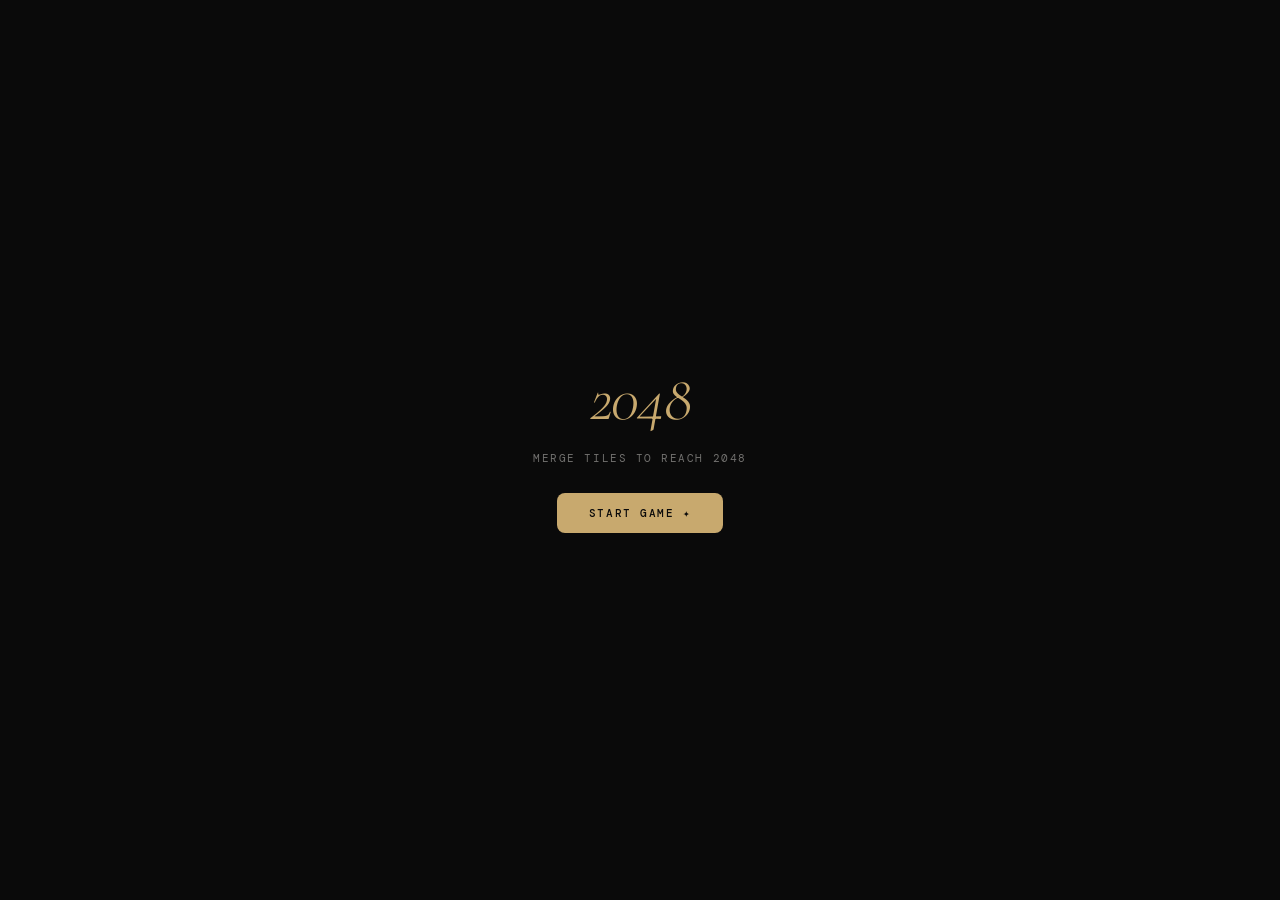
==== commit e93e7b2c: "BACK TO GOLD" ====
--- a/2048.html
+++ b/2048.html
@@ -1,4 +1,4 @@
-﻿<!doctype html>
+<!doctype html>
 <html lang="en" data-theme="dark">
   <head>
     <meta charset="UTF-8" />
@@ -25,10 +25,10 @@
         --border2: rgba(255, 255, 255, 0.15);
         --text: #f0ede8;
         --muted: rgba(240, 237, 232, 0.45);
-        --accent: #009de0;
-        --accent-dim: rgba(0, 157, 224, 0.12);
-        --accent-border: rgba(0, 157, 224, 0.3);
-        --accent-text: #ffffff;
+        --accent: #c8a96e;
+        --accent-dim: rgba(200, 169, 110, 0.12);
+        --accent-border: rgba(200, 169, 110, 0.3);
+        --accent-text: #0a0a0a;
       }
       [data-theme="light"] {
         --bg: #f7f5f0;
@@ -38,9 +38,9 @@
         --border2: rgba(0, 0, 0, 0.16);
         --text: #1a1814;
         --muted: rgba(26, 24, 20, 0.45);
-        --accent: #0085c0;
-        --accent-dim: rgba(0, 133, 192, 0.1);
-        --accent-border: rgba(0, 133, 192, 0.3);
+        --accent: #9e7a3f;
+        --accent-dim: rgba(158, 122, 63, 0.1);
+        --accent-border: rgba(158, 122, 63, 0.3);
         --accent-text: #ffffff;
       }
 
@@ -159,7 +159,7 @@
         border: 1px solid var(--accent-border);
         border-radius: 12px;
         padding: 10px;
-        box-shadow: 0 0 40px rgba(0, 157, 224, 0.07);
+        box-shadow: 0 0 40px rgba(200, 169, 110, 0.07);
       }
 
       /* ── TILES ── */
@@ -181,39 +181,39 @@
         color: transparent;
       }
       .tile-2 {
-        background: rgba(0, 157, 224, 0.08);
-        border-color: rgba(0, 157, 224, 0.18);
+        background: rgba(200, 169, 110, 0.08);
+        border-color: rgba(200, 169, 110, 0.18);
         color: var(--text);
       }
       .tile-4 {
-        background: rgba(0, 157, 224, 0.15);
-        border-color: rgba(0, 157, 224, 0.28);
+        background: rgba(200, 169, 110, 0.15);
+        border-color: rgba(200, 169, 110, 0.28);
         color: var(--text);
       }
       .tile-8 {
         background: #b8955a;
-        border-color: #009de0;
+        border-color: #c8a96e;
         color: #fff;
       }
       .tile-16 {
         background: #a07840;
-        border-color: #009de0;
+        border-color: #c8a96e;
         color: #fff;
       }
       .tile-32 {
         background: #8c6028;
-        border-color: #009de0;
+        border-color: #c8a96e;
         color: #fff;
         font-size: 22px;
       }
       .tile-64 {
         background: #6e4a14;
-        border-color: #009de0;
+        border-color: #c8a96e;
         color: #f0ede8;
         font-size: 22px;
       }
       .tile-128 {
-        background: #009de0;
+        background: #c8a96e;
         border-color: #e0c080;
         color: #0a0a0a;
         font-size: 19px;
